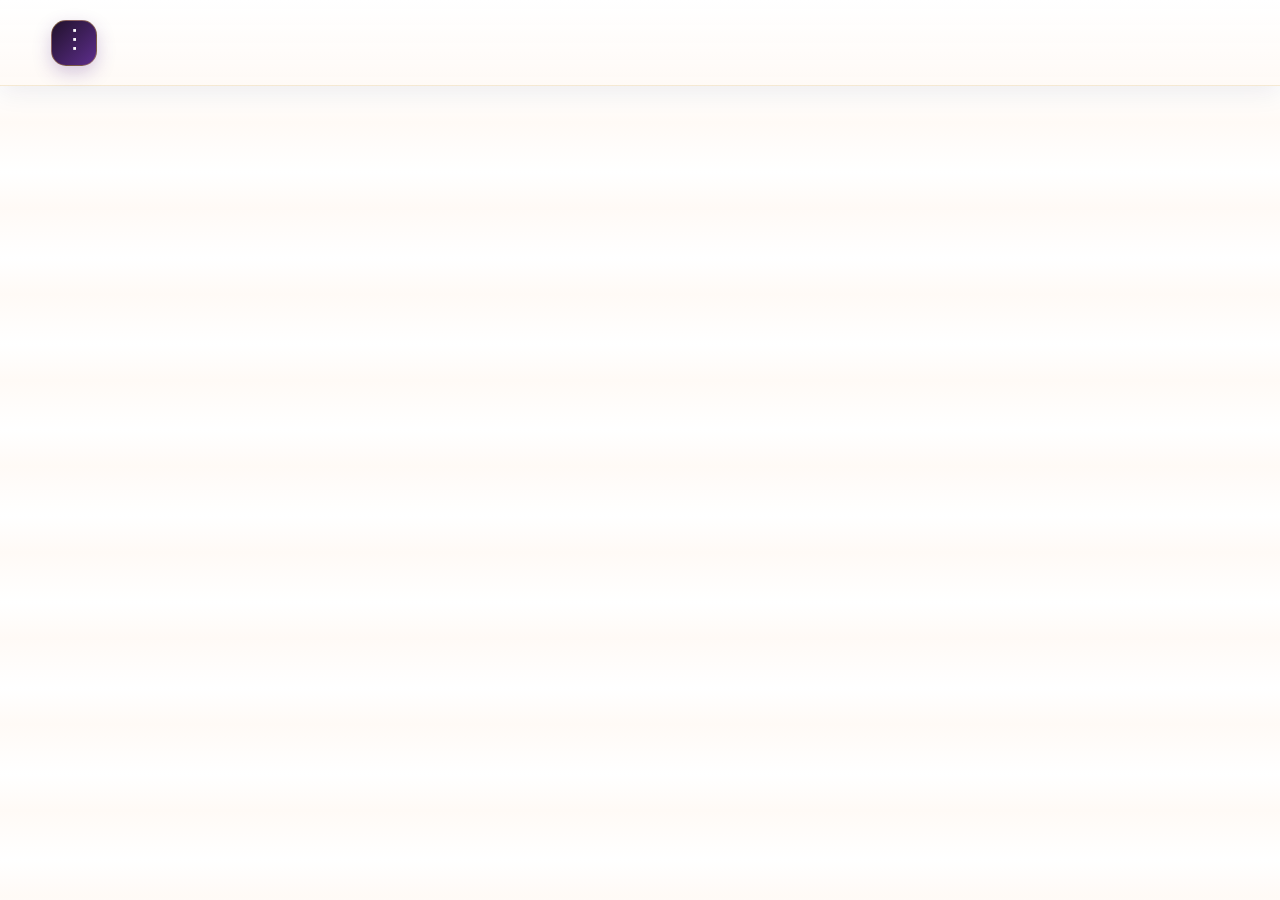
==== index.html @ b5546450 "Revamp index.html with new design and styles Updated index.html with new styles and layout for the f" ====
<!DOCTYPE html>
<html lang="bn">
<head>
<meta charset="UTF-8">
<meta name="viewport" content="width=device-width, initial-scale=1.0">
<title>রঙতুলি — আপনার রুচির রঙে</title>
<style>
*{box-sizing:border-box}
body{margin:0;font-family:Arial,"Noto Sans Bengali",sans-serif;color:#202020;background:#fff}
header{height:82px;display:flex;align-items:center;justify-content:space-between;padding:8px 6%;border-bottom:1px solid #eee;position:sticky;top:0;background:#fff;z-index:10}
.logo{height:68px;width:auto}
nav{display:flex;gap:28px;align-items:center}
nav a{text-decoration:none;color:#222;font-weight:600}
.cart{font-size:28px}
.hero{min-height:430px;display:flex;align-items:center;justify-content:center;text-align:center;padding:45px 6%;position:relative;overflow:hidden;background:linear-gradient(135deg,#fff 50%,#f9f9f9)}
.hero:before,.hero:after{content:"";position:absolute;width:360px;height:80px;border-radius:50%;transform:rotate(-20deg);opacity:.8}
.hero:before{left:-80px;top:80px;background:linear-gradient(90deg,#0c8c87,#174b98,#f07b22,#9b203d)}
.hero:after{right:-80px;bottom:70px;background:linear-gradient(90deg,#0c8c87,#174b98,#f07b22,#9b203d)}
.hero-content{position:relative;z-index:1;max-width:700px}
.hero h1{font-size:clamp(38px,6vw,72px);margin:0 0 12px;font-weight:800}
.hero p{font-size:22px;margin:10px 0 25px}
.btn{border:0;border-radius:30px;padding:14px 30px;font-size:18px;font-weight:bold;cursor:pointer;background:linear-gradient(90deg,#0c8c87,#174b98,#f07b22);color:white}
.section{padding:42px 6%;max-width:1250px;margin:auto}
.section h2{text-align:center;font-size:34px;margin:0 0 28px}
.products{display:grid;grid-template-columns:repeat(auto-fit,minmax(220px,1fr));gap:22px}
.card{border:1px solid #e5e5e5;border-radius:18px;padding:12px;background:#fff;box-shadow:0 5px 18px #0000000b;position:relative;overflow:hidden}.sale-badge{position:absolute;top:18px;left:18px;background:#e53935;color:#fff;padding:7px 12px;border-radius:20px;font-weight:800;font-size:13px;box-shadow:0 3px 8px #0003}.old-price{color:#999;text-decoration:line-through;font-size:15px;margin:0 4px 2px}.discount-price{font-size:21px;font-weight:bold;margin:0 4px 12px;color:#d62828}
.product-img{height:230px;border-radius:12px;background:linear-gradient(135deg,#eee,#ddd);display:flex;align-items:center;justify-content:center;font-size:72px}
.card h3{margin:14px 4px 4px;font-size:19px}
.price{font-size:21px;font-weight:bold;margin:0 4px 12px}
.card .btn{width:100%;padding:11px;font-size:16px}
footer{background:#171717;color:#fff;text-align:center;padding:28px;margin-top:25px}
.modal{display:none;position:fixed;inset:0;background:#0008;z-index:20;align-items:center;justify-content:center;padding:18px}
.modal-box{background:#fff;width:min(480px,100%);border-radius:20px;padding:25px;position:relative}
.close{position:absolute;right:18px;top:10px;font-size:28px;cursor:pointer}
input,textarea,select{width:100%;padding:13px;margin:7px 0 12px;border:1px solid #ddd;border-radius:10px;font-size:16px}
@media(max-width:700px){header{padding:8px 4%}nav{gap:10px;font-size:13px}.hero{min-height:380px}.hero p{font-size:18px}}

.admin-btn{background:#171717;color:#fff;border:0;border-radius:20px;padding:8px 13px;font-size:13px;cursor:pointer;font-weight:700}
.admin-panel{display:none;position:fixed;inset:0;background:#0009;z-index:50;align-items:center;justify-content:center;padding:14px}
.admin-box{background:#fff;width:min(850px,100%);max-height:92vh;overflow:auto;border-radius:22px;padding:22px;position:relative}
.admin-grid{display:grid;grid-template-columns:1fr 1fr;gap:12px}
.admin-products{display:grid;grid-template-columns:repeat(auto-fit,minmax(190px,1fr));gap:12px;margin-top:16px}
.admin-product{border:1px solid #eee;border-radius:14px;padding:10px;background:#fafafa}
.admin-product img{width:100%;height:130px;object-fit:cover;border-radius:10px}
.small-btn{border:0;border-radius:9px;padding:8px 10px;cursor:pointer;font-weight:700;margin:3px}
.edit-btn{background:#e7f1ff}.delete-btn{background:#ffe8e8;color:#b00020}
@media(max-width:700px){.admin-grid{grid-template-columns:1fr}.admin-box{padding:16px}}

.image-viewer{display:none;position:fixed;inset:0;background:rgba(0,0,0,.92);z-index:100;align-items:center;justify-content:center;padding:20px}
.image-viewer.show{display:flex}
.image-viewer img{max-width:96vw;max-height:92vh;width:auto;height:auto;object-fit:contain;border-radius:8px}
.image-viewer-close{position:absolute;right:18px;top:8px;color:#fff;font-size:42px;cursor:pointer;line-height:1}
.product-img img{cursor:zoom-in}
</style>

<style id="fullImageViewerFix">
#fullImageViewerFix{display:none;position:fixed;inset:0;z-index:999999;background:rgba(0,0,0,.94);align-items:center;justify-content:center;padding:12px}
#fullImageViewerFix.open{display:flex}
#fullImageViewerFix img{display:block;max-width:100vw;max-height:100vh;width:auto;height:auto;object-fit:contain;cursor:zoom-out}
#fullImageViewerFix .close{position:absolute;right:14px;top:4px;color:#fff;font-size:44px;line-height:1;cursor:pointer;z-index:2}
</style>

<style id="productGalleryStyles">
.product-img img{cursor:zoom-in}
.product-gallery{display:none;position:fixed;inset:0;z-index:1000000;background:rgba(0,0,0,.96);padding:18px;align-items:center;justify-content:center}
.product-gallery.open{display:flex}
.product-gallery-main{width:min(94vw,1100px);height:82vh;display:flex;align-items:center;justify-content:center}
.product-gallery-main img{max-width:100%;max-height:100%;width:auto;height:auto;object-fit:contain;border-radius:10px}
.product-gallery-close{position:absolute;right:18px;top:4px;color:#fff;font-size:46px;line-height:1;cursor:pointer}
.gallery-arrow{position:absolute;top:50%;transform:translateY(-50%);width:52px;height:52px;border:0;border-radius:50%;background:#ffffffdd;color:#111;font-size:34px;cursor:pointer;z-index:2}
.gallery-prev{left:18px}.gallery-next{right:18px}
.gallery-thumbs{position:absolute;bottom:12px;left:50%;transform:translateX(-50%);display:flex;gap:8px;max-width:94vw;overflow:auto;padding:4px}
.gallery-thumb{width:66px;height:66px;object-fit:cover;border:2px solid #ffffff66;border-radius:8px;cursor:pointer;flex:0 0 auto}
.gallery-thumb.active{border-color:#fff}
.gallery-count{position:absolute;top:16px;left:50%;transform:translateX(-50%);color:#fff;font-size:15px;background:#0008;padding:6px 12px;border-radius:20px}
.admin-image-count{font-size:12px;color:#555;margin:3px 0 7px}
@media(max-width:700px){
  .product-gallery{padding:8px}
  .product-gallery-main{width:100%;height:76vh}
  .gallery-arrow{width:44px;height:44px;font-size:28px}
  .gallery-prev{left:7px}.gallery-next{right:7px}
  .gallery-thumbs{bottom:7px}
  .gallery-thumb{width:54px;height:54px}
}

/* ===== রঙতুলি ফ্যাশন হাউজ — নতুন প্রিমিয়াম লেআউট ===== */
:root{--rt-deep:#21112b;--rt-purple:#5d2e8c;--rt-gold:#d6a84f;--rt-cream:#fffaf2;--rt-pink:#fff0f6}
body{background:linear-gradient(180deg,#fff 0%,#fffaf6 42%,#fff 100%)}
.rt-header{
 height:86px;display:grid;grid-template-columns:58px 98px 1fr 52px;align-items:center;
 padding:10px 4%;position:sticky;top:0;
 background:linear-gradient(180deg,rgba(255,255,255,.98),rgba(255,250,246,.96));
 backdrop-filter:blur(18px);border-bottom:1px solid rgba(214,168,79,.25);
 box-shadow:0 6px 24px rgba(33,17,43,.08);z-index:10
}
.rt-menu-btn{
 width:46px;height:46px;border:1px solid rgba(214,168,79,.45);border-radius:15px;
 background:linear-gradient(135deg,#21112b,#5d2e8c);color:#fff;font-size:27px;
 cursor:pointer;box-shadow:0 7px 18px rgba(93,46,140,.25);transition:.25s
}
.rt-menu-btn:hover{transform:translateY(-2px);box-shadow:0 10px 22px rgba(93,46,140,.35)}
.rt-brand{
 text-align:center;font-size:clamp(21px,3vw,33px);font-weight:950;letter-spacing:.3px;
 background:linear-gradient(90deg,#5d2e8c,#b77b2c,#5d2e8c);-webkit-background-clip:text;
 background-clip:text;color:transparent;position:relative
}
.rt-brand:after{
 content:"";display:block;width:110px;height:3px;margin:6px auto 0;border-radius:99px;
 background:linear-gradient(90deg,transparent,#d6a84f,transparent)
}
.rt-owner{
 display:flex;align-items:center;justify-content:flex-start;gap:3px;font-weight:850;
 color:#21112b;font-size:14px
}
.rt-owner img{
 width:86px;height:86px;padding:3px;object-fit:contain;border-radius:20px;
 border:1px solid rgba(214,168,79,.5);background:linear-gradient(145deg,#fff,#fff7ed);
 box-shadow:0 8px 20px rgba(33,17,43,.14)
}
.rt-menu{display:none;position:fixed;left:16px;top:80px;width:220px;background:#fff;border-radius:18px;padding:10px;box-shadow:0 14px 40px #0002;z-index:30;border:1px solid #eee}
.rt-menu.open{display:block}
.rt-menu a,.rt-menu button{display:block;width:100%;text-align:left;padding:13px 14px;border:0;background:transparent;text-decoration:none;color:#21112b;font-weight:700;border-radius:11px;cursor:pointer}
.rt-menu a:hover,.rt-menu button:hover{background:#fff1f6}
.rt-cart{position:fixed;right:18px;bottom:20px;width:58px;height:58px;border-radius:50%;border:0;background:linear-gradient(135deg,#5d2e8c,#b77b2c);color:#fff;font-size:25px;box-shadow:0 8px 24px #5d2e8c55;z-index:15;cursor:pointer}
.rt-hero{min-height:320px;padding:45px 6% 38px;text-align:center;display:flex;align-items:center;justify-content:center;background:radial-gradient(circle at 20% 20%,#ffe8f1 0 12%,transparent 32%),radial-gradient(circle at 80% 30%,#f1e7ff 0 12%,transparent 34%),linear-gradient(135deg,#fffaf2,#fff)}
.rt-hero h1{margin:0 0 10px;font-size:clamp(34px,7vw,64px);font-weight:900;color:#21112b}
.rt-hero p{font-size:19px;margin:0 auto 22px;color:#5b4b60}
.rt-hero .btn{background:linear-gradient(90deg,#5d2e8c,#b77b2c);box-shadow:0 8px 20px #5d2e8c33}
.rt-highlights{padding:18px 6%;background:linear-gradient(90deg,#21112b,#5d2e8c,#21112b);color:#fff;overflow:hidden}
.rt-highlight-track{display:flex;justify-content:center;gap:34px;flex-wrap:wrap;font-weight:700;font-size:15px}
.rt-highlight-track span{white-space:nowrap}
.rt-section-title{color:#21112b}
.rt-products-wrap{background:linear-gradient(135deg,#fffaf2,#fff0f6 50%,#f6f0ff);border-radius:28px;padding:32px;margin-top:8px}
.rt-products-wrap .products{grid-template-columns:repeat(2,minmax(0,1fr));gap:22px}
.rt-products-wrap .card{border:1px solid #ead8e2;background:rgba(255,255,255,.88);border-radius:18px;box-shadow:0 10px 28px #5d2e8c12}
.rt-products-wrap .product-img{height:280px;background:linear-gradient(135deg,#f7e9f0,#eee3fa)}
.rt-about{background:linear-gradient(135deg,#fffaf2,#fff);border-top:1px solid #f1e5e8;border-bottom:1px solid #f1e5e8}
.rt-about p{max-width:800px;margin:auto!important;line-height:1.9;color:#514650}
.rt-contact{display:grid;grid-template-columns:repeat(3,1fr);gap:14px;max-width:900px;margin:auto}
.rt-contact-card{background:#fff;border:1px solid #eee1e7;border-radius:16px;padding:18px;text-align:center}
.rt-contact-card strong{display:block;color:#21112b;margin-bottom:6px}
.rt-contact-card a{color:#5d2e8c;text-decoration:none;font-weight:700;word-break:break-word}
.rt-footer{background:#21112b!important;padding:30px 6%!important}
@media(max-width:700px){
 .rt-header{height:72px;grid-template-columns:48px 72px 1fr 44px;padding:7px 3%}
 .rt-brand{font-size:20px}
 .rt-owner{font-size:11px;gap:5px}
 .rt-owner img{width:68px;height:68px;padding:2px;border-radius:15px}
 .rt-products-wrap{padding:14px;border-radius:22px}
 .rt-products-wrap .product-img{height:205px}
 .rt-products-wrap .card h3{font-size:15px}
 .rt-products-wrap .price,.rt-products-wrap .discount-price{font-size:17px}
 .rt-products-wrap .card .btn{font-size:13px;padding:9px 5px}
 .rt-contact{grid-template-columns:1fr}
 .rt-highlight-track{justify-content:flex-start;flex-wrap:nowrap;overflow:auto;gap:22px}
}


.rt-search-btn{
 width:44px;height:44px;border:1px solid rgba(214,168,79,.5);border-radius:15px;
 background:linear-gradient(135deg,#fff,#fff7ed);color:#21112b;font-size:22px;
 cursor:pointer;box-shadow:0 7px 18px rgba(33,17,43,.12);transition:.25s
}
.rt-search-btn:hover{transform:translateY(-2px);box-shadow:0 10px 22px rgba(93,46,140,.2)}
.rt-search-box{
 display:none;position:fixed;right:18px;top:94px;width:min(330px,calc(100vw - 36px));
 background:#fff;padding:12px;border-radius:16px;box-shadow:0 14px 40px #0002;
 z-index:25;border:1px solid #eee
}
.rt-search-box.open{display:flex;gap:8px}
.rt-search-box input{flex:1;border:1px solid #ead8e2;border-radius:10px;padding:11px 12px;outline:none}


.rt-products-wrap .card{padding-bottom:10px}
.rt-products-wrap .card h3{font-size:18px;margin:12px 12px 8px}
.rt-products-wrap .card .price,
.rt-products-wrap .card .discount-price{font-size:20px}
.rt-products-wrap .card .btn{font-size:15px;padding:11px 12px}


/* ===== মোবাইল ফ্যাশন শপ স্টাইল — রেফারেন্স ডিজাইন ===== */
@media (max-width:700px){
  body{background:#fff}
  .rt-header{
    height:72px;grid-template-columns:42px 72px 1fr 42px;
    padding:5px 14px;background:#fff;border-bottom:1px solid #eee;
    box-shadow:0 2px 7px rgba(0,0,0,.08)
  }
  .rt-menu-btn{
    width:38px;height:38px;border:0;border-radius:0;background:transparent;
    color:#21112b;font-size:31px;box-shadow:none;line-height:1
  }
  .rt-owner{gap:0}
  .rt-owner img{
    width:70px;height:70px;padding:0;border:0;border-radius:0;
    background:transparent;box-shadow:none
  }
  .rt-brand{
    text-align:left;font-size:18px;white-space:nowrap;overflow:hidden;
    text-overflow:ellipsis;margin-left:0
  }
  .rt-brand:after{display:none}
  .rt-search-btn{
    width:38px;height:38px;border:0;border-radius:0;background:transparent;
    box-shadow:none;font-size:27px
  }

  .rt-hero{display:none}
  .rt-highlights{
    display:block;padding:10px 0;background:linear-gradient(90deg,#21112b,#5d2e8c,#21112b);
    overflow:hidden
  }
  .rt-highlight-track{
    display:flex;justify-content:flex-start;flex-wrap:nowrap;gap:28px;
    overflow:hidden;padding:0 12px;font-size:13px
  }
  .section{padding:10px 4px;max-width:none}
  .section#products{padding-top:8px}
  .rt-section-title{display:none}
  .rt-products-wrap{
    padding:0;background:transparent;border-radius:0;margin:0
  }
  .rt-products-wrap .products{
    grid-template-columns:repeat(2,minmax(0,1fr));gap:14px 8px
  }
  .rt-products-wrap .card{
    padding:0 0 15px;border:0;border-radius:0;
    background:#f5f5f5;box-shadow:none;overflow:hidden
  }
  .rt-products-wrap .product-img{
    height:195px;border-radius:0;background:#eee
  }
  .rt-products-wrap .product-img img{
    border-radius:0!important
  }
  .rt-products-wrap .card h3{
    margin:9px 8px 4px;font-size:15px;line-height:1.25;
    white-space:nowrap;overflow:hidden;text-overflow:ellipsis
  }
  .rt-products-wrap .card .old-price,
  .rt-products-wrap .card .discount-price,
  .rt-products-wrap .card .price{
    display:inline-block;margin:0 0 0 8px;font-size:15px
  }
  .rt-products-wrap .card .old-price{
    margin-left:3px;color:#888;font-size:12px
  }
  .rt-products-wrap .card .btn{display:none}
  .rt-products-wrap .sale-badge{
    top:10px;left:auto;right:8px;padding:7px 11px;
    border-radius:22px;background:#ed1c2e;font-size:12px;
    font-weight:500;box-shadow:none;z-index:2
  }
  .rt-about{
    display:block;padding:22px 16px;background:linear-gradient(135deg,#fffaf2,#fff0f6);
    border-top:1px solid #eee;border-bottom:1px solid #eee
  }
  .rt-about h2,.rt-contact h2{display:block;text-align:center;font-size:21px;margin:0 0 10px}
  .rt-about p{display:block;font-size:14px;line-height:1.75;text-align:center!important}
  .rt-contact{
    display:grid;grid-template-columns:1fr;padding:18px 10px;gap:8px;
    background:#fff
  }
  .rt-contact-card{
    padding:12px;border-radius:12px;font-size:13px
  }
  .rt-footer{
    display:block;padding:18px 10px!important;text-align:center;font-size:12px
  }
  .rt-cart{
    width:62px;height:62px;right:20px;bottom:24px;border-radius:50%;
    background:#ed1c2e;font-size:0;box-shadow:0 6px 18px rgba(0,0,0,.2)
  }
  .rt-cart:after{content:'💬';font-size:28px}
}


@media(max-width:700px){
  .rt-products-wrap .products{width:100%;margin:0}
  .rt-products-wrap .card{min-width:0}
  .rt-products-wrap .product-img img{object-fit:cover}
}


/* ===== রেফারেন্স পিকচার অনুযায়ী নতুন হিরো + কালেকশন হেডিং ===== */
.rt-hero{
 min-height:420px;padding:52px 6% 48px;text-align:center;display:flex;
 align-items:center;justify-content:center;position:relative;overflow:hidden;
 background:radial-gradient(circle at 18% 18%,#ffe9f3 0 13%,transparent 38%),
 radial-gradient(circle at 82% 25%,#efe6ff 0 15%,transparent 40%),
 linear-gradient(135deg,#fffaf2,#fff)
}
.rt-hero h1{
 margin:0 0 16px;font-size:clamp(40px,7vw,72px);font-weight:950;
 color:#21112b;letter-spacing:-1px
}
.rt-hero p{
 font-size:clamp(18px,2.5vw,25px);line-height:1.65;margin:0 auto 28px;
 max-width:850px;color:#5b4b60
}
.rt-hero .btn{
 min-width:220px;padding:16px 34px;border-radius:50px;font-size:22px;
 background:linear-gradient(90deg,#5d2e8c,#b77b2c);box-shadow:0 10px 28px #5d2e8c35
}
.rt-section-title{
 font-size:clamp(27px,4vw,42px)!important;font-weight:950!important;
 position:relative;padding-bottom:12px
}
.rt-section-title:after{
 content:"";display:block;width:115px;height:4px;border-radius:99px;
 margin:10px auto 0;background:linear-gradient(90deg,#5d2e8c,#d6a84f)
}


@media(max-width:700px){
  .rt-hero{
    display:flex;min-height:420px;padding:52px 18px 42px;
    background:radial-gradient(circle at 20% 15%,#ffe9f3 0 15%,transparent 42%),
    radial-gradient(circle at 85% 22%,#efe6ff 0 17%,transparent 43%),
    linear-gradient(135deg,#fffaf2,#fff)
  }
  .rt-hero h1{font-size:42px;line-height:1.18;margin-bottom:18px}
  .rt-hero p{font-size:18px;line-height:1.7;margin-bottom:30px}
  .rt-hero .btn{min-width:190px;padding:14px 26px;font-size:20px}
  .rt-highlights{display:block}
  .rt-section-title{display:block;font-size:27px!important;margin-bottom:18px!important}
  .rt-section-title:after{width:90px;height:3px;margin-top:8px}
}

</style>
</head>
<body>
<header class="rt-header">
  <button class="rt-menu-btn" onclick="toggleRtMenu()" aria-label="মেনু">⋮</button>
  <div class="rt-owner">
    <img src="[data-uri]
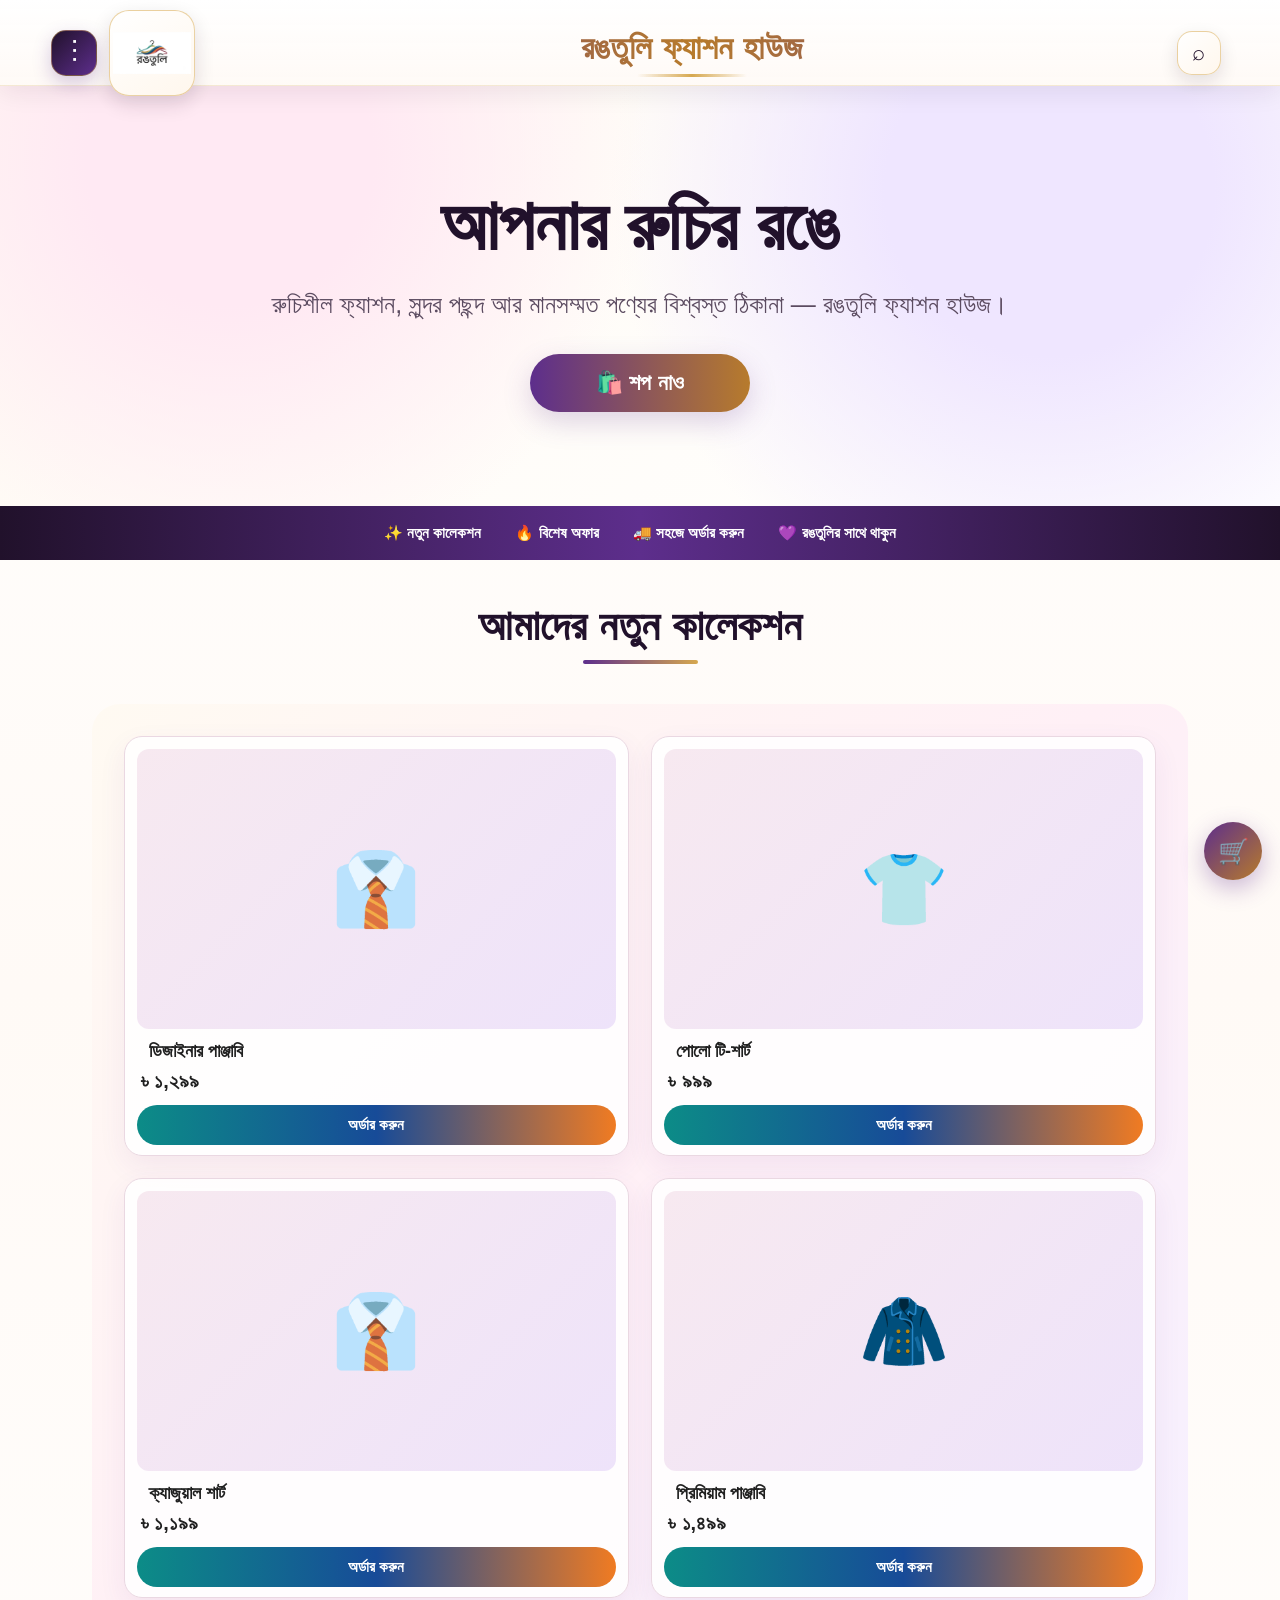
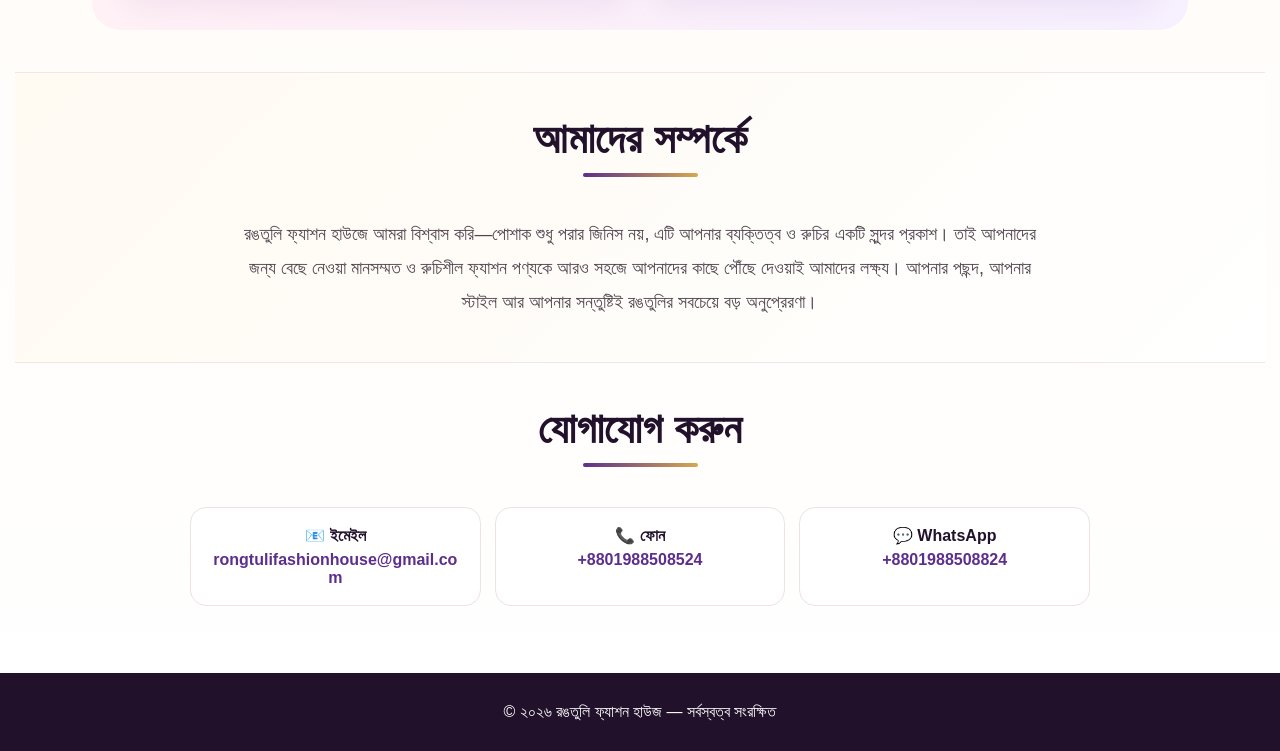
==== commit 1bcdb9fd: "Rename J to index.html" ====
--- a/index.html
+++ b/index.html
@@ -333,4 +333,381 @@
 <header class="rt-header">
   <button class="rt-menu-btn" onclick="toggleRtMenu()" aria-label="মেনু">⋮</button>
   <div class="rt-owner">
-    <img src="[data-uri]
+    <img src="[data-uri]" alt="রঙতুলি লোগো">
+    
+  </div>
+  <div class="rt-brand">রঙতুলি ফ্যাশন হাউজ</div>
+  <button class="rt-search-btn" onclick="toggleRtSearch()" aria-label="খুঁজুন">⌕</button>
+</header>
+
+<div class="rt-search-box" id="rtSearchBox">
+  <input type="search" id="rtSearchInput" placeholder="প্রোডাক্ট খুঁজুন..." oninput="searchProducts(this.value)">
+</div>
+
+<div class="rt-menu" id="rtMenu">
+  <a href="#home" onclick="closeRtMenu()">🏠 হোম</a>
+  <a href="#products" onclick="closeRtMenu()">🛍️ কালেকশন</a>
+  <a href="#about" onclick="closeRtMenu()">💜 আমাদের সম্পর্কে</a>
+  <button onclick="openAdmin();closeRtMenu()">⚙️ অ্যাডমিন প্যানেল</button>
+</div>
+
+<section class="rt-hero" id="home">
+  <div>
+    <h1>আপনার রুচির রঙে</h1>
+    <p>রুচিশীল ফ্যাশন, সুন্দর পছন্দ আর মানসম্মত পণ্যের বিশ্বস্ত ঠিকানা — রঙতুলি ফ্যাশন হাউজ।</p>
+    <button class="btn" onclick="document.getElementById('products').scrollIntoView({behavior:'smooth'})">🛍️ শপ নাও</button>
+  </div>
+</section>
+
+<section class="rt-highlights">
+  <div class="rt-highlight-track">
+    <span>✨ নতুন কালেকশন</span>
+    <span>🔥 বিশেষ অফার</span>
+    <span>🚚 সহজে অর্ডার করুন</span>
+    <span>💜 রঙতুলির সাথে থাকুন</span>
+  </div>
+</section>
+
+<section class="section" id="products">
+  <h2 class="rt-section-title">আমাদের নতুন কালেকশন</h2>
+  <div class="rt-products-wrap">
+    <div class="products" id="productGrid"></div>
+  </div>
+</section>
+
+<section class="section rt-about" id="about">
+  <h2 class="rt-section-title">আমাদের সম্পর্কে</h2>
+  <p style="text-align:center;font-size:18px">
+    রঙতুলি ফ্যাশন হাউজে আমরা বিশ্বাস করি—পোশাক শুধু পরার জিনিস নয়, এটি আপনার ব্যক্তিত্ব ও রুচির একটি সুন্দর প্রকাশ।
+    তাই আপনাদের জন্য বেছে নেওয়া মানসম্মত ও রুচিশীল ফ্যাশন পণ্যকে আরও সহজে আপনাদের কাছে পৌঁছে দেওয়াই আমাদের লক্ষ্য।
+    আপনার পছন্দ, আপনার স্টাইল আর আপনার সন্তুষ্টিই রঙতুলির সবচেয়ে বড় অনুপ্রেরণা।
+  </p>
+</section>
+
+<section class="section" id="contact">
+  <h2 class="rt-section-title">যোগাযোগ করুন</h2>
+  <div class="rt-contact">
+    <div class="rt-contact-card"><strong>📧 ইমেইল</strong><a href="mailto:rongtulifashionhouse@gmail.com">rongtulifashionhouse@gmail.com</a></div>
+    <div class="rt-contact-card"><strong>📞 ফোন</strong><a href="tel:+8801988508524">+8801988508524</a></div>
+    <div class="rt-contact-card"><strong>💬 WhatsApp</strong><a href="https://wa.me/8801988508824" target="_blank">+8801988508824</a></div>
+  </div>
+</section>
+
+<footer class="rt-footer">
+  © ২০২৬ রঙতুলি ফ্যাশন হাউজ — সর্বস্বত্ব সংরক্ষিত
+</footer>
+
+<button class="rt-cart" onclick="document.getElementById('products').scrollIntoView({behavior:'smooth'})" aria-label="অর্ডার">🛒</button>
+
+
+<div class="admin-panel" id="adminPanel">
+  <div class="admin-box">
+    <span class="close" onclick="closeAdmin()">×</span>
+    <h2>⚙️ রঙতুলি অ্যাডমিন প্যানেল</h2>
+    <p style="color:#666">এখান থেকেই আপনি পণ্যের নাম, ছবি, মূল দাম ও ডিসকাউন্ট দাম নিজে পরিবর্তন করতে পারবেন।</p>
+    <form onsubmit="saveProduct(event)">
+      <input type="hidden" id="editId">
+      <div class="admin-grid">
+        <div><label>পণ্যের নাম</label><input id="productName" placeholder="যেমন: নতুন টি-শার্ট" required></div>
+        <div><label>মূল দাম (টাকা)</label><input id="productPrice" type="number" min="0" placeholder="999" required></div>
+        <div><label>ডিসকাউন্ট দাম (টাকা) <span style="color:#d62828">(ঐচ্ছিক)</span></label><input id="discountPrice" type="number" min="0" placeholder="যেমন: 799"><small style="color:#777">ডিসকাউন্ট না থাকলে খালি রাখুন</small></div>
+      </div>
+      <label>পণ্যের ছবি</label>
+      <input id="productImage" type="file" accept="image/*" multiple>
+      <div id="imageHint" style="font-size:13px;color:#777;margin:-5px 0 10px">একসাথে ২–৩টি ছবি নির্বাচন করুন (চাইলে আরও দিতে পারবেন)</div>
+      <button class="btn" type="submit" id="saveBtn">➕ পণ্য যোগ করুন</button>
+      <button class="small-btn" type="button" onclick="resetProductForm()">ফর্ম পরিষ্কার</button>
+    </form>
+    <hr style="border:0;border-top:1px solid #eee;margin:20px 0">
+    <h3>আপনার পণ্যসমূহ</h3>
+    <div class="admin-products" id="adminProducts"></div>
+  </div>
+</div>
+
+<div class="modal" id="orderModal">
+  <div class="modal-box">
+    <span class="close" onclick="closeOrder()">×</span>
+    <h2>অর্ডার করুন</h2>
+    <p id="selectedProduct"></p>
+    <form onsubmit="submitOrder(event)">
+      <input id="name" placeholder="আপনার নাম" required>
+      <input id="phone" placeholder="মোবাইল নম্বর" required>
+      <textarea id="address" placeholder="সম্পূর্ণ ঠিকানা" required></textarea>
+      <select id="size" required><option value="">সাইজ নির্বাচন করুন</option><option>S</option><option>M</option><option>L</option><option>XL</option><option>XXL</option></select>
+      <button class="btn" style="width:100%">অর্ডার নিশ্চিত করুন</button>
+    </form>
+  </div>
+</div>
+
+<script>
+
+
+function toggleRtSearch(){
+  const box=document.getElementById('rtSearchBox');
+  box.classList.toggle('open');
+  if(box.classList.contains('open')) document.getElementById('rtSearchInput').focus();
+}
+function searchProducts(query){
+  const q=(query||'').trim().toLowerCase();
+  document.querySelectorAll('#productGrid .card').forEach(card=>{
+    card.style.display=(!q || card.innerText.toLowerCase().includes(q))?'':'none';
+  });
+}
+
+function toggleRtMenu(){document.getElementById('rtMenu').classList.toggle('open')}
+function closeRtMenu(){document.getElementById('rtMenu').classList.remove('open')}
+document.addEventListener('click',function(e){
+  const menu=document.getElementById('rtMenu');
+  const btn=document.querySelector('.rt-menu-btn');
+  if(menu && menu.classList.contains('open') && !menu.contains(e.target) && !btn.contains(e.target)) closeRtMenu();
+});
+
+let currentProduct="";
+const defaultProducts=[
+ {id:1,name:"ডিজাইনার পাঞ্জাবি",price:1299,emoji:"👔"},
+ {id:2,name:"পোলো টি-শার্ট",price:999,emoji:"👕"},
+ {id:3,name:"ক্যাজুয়াল শার্ট",price:1199,emoji:"👔"},
+ {id:4,name:"প্রিমিয়াম পাঞ্জাবি",price:1499,emoji:"🧥"}
+];
+let products=JSON.parse(localStorage.getItem('rongtuli_products')||'null')||defaultProducts;
+products=products.map(p=>({...p,discountPrice:Number(p.discountPrice)||0}));
+let editingImage='';
+function money(n){return '৳ '+Number(n).toLocaleString('bn-BD');}
+function renderProducts(){
+ const grid=document.getElementById('productGrid');
+ grid.innerHTML=products.map(p=>{
+  const discounted=Number(p.discountPrice)>0 && Number(p.discountPrice)<Number(p.price);
+  const off=discounted?Math.round((1-(Number(p.discountPrice)/Number(p.price)))*100):0;
+  return `<div class="card">${discounted?`<span class="sale-badge">🔥 ${off}% ডিসকাউন্ট</span>`:''}<div class="product-img">${p.image?`<img src="${p.image}" style="width:100%;height:100%;object-fit:cover;border-radius:12px">`:p.emoji||'🛍️'}</div><h3>${p.name}</h3>${discounted?`<p class="old-price">${money(p.price)}</p><p class="discount-price">${money(p.discountPrice)}</p>`:`<p class="price">${money(p.price)}</p>`}<button class="btn" onclick="openOrder('${String(p.name).replace(/'/g,"\'")}')">অর্ডার করুন</button></div>`;
+ }).join('');
+}
+function renderAdmin(){
+ document.getElementById('adminProducts').innerHTML=products.map(p=>{
+  const discounted=Number(p.discountPrice)>0 && Number(p.discountPrice)<Number(p.price);
+  return `<div class="admin-product">${p.image?`<img src="${p.image}">`:`<div class="product-img" style="height:130px;font-size:48px">${p.emoji||'🛍️'}</div>`}<b>${p.name}</b><div>${discounted?`<span style="text-decoration:line-through;color:#999">${money(p.price)}</span> <strong style="color:#d62828">${money(p.discountPrice)}</strong> 🔥`:money(p.price)}</div><button class="small-btn edit-btn" onclick="editProduct(${p.id})">✏️ পরিবর্তন</button><button class="small-btn delete-btn" onclick="deleteProduct(${p.id})">🗑️ মুছুন</button></div>`;
+ }).join('');
+}
+function persist(){localStorage.setItem('rongtuli_products',JSON.stringify(products));renderProducts();renderAdmin();}
+function openAdmin(){document.getElementById('adminPanel').style.display='flex';renderAdmin();}
+function closeAdmin(){document.getElementById('adminPanel').style.display='none';resetProductForm();}
+function saveProduct(e){
+ e.preventDefault();
+ const name=document.getElementById('productName').value.trim();
+ const price=document.getElementById('productPrice').value;
+ const discountPrice=document.getElementById('discountPrice').value;
+ const file=document.getElementById('productImage').files[0];
+ const id=document.getElementById('editId').value;
+ const finish=(image)=>{
+  if(id){const p=products.find(x=>x.id==id);p.name=name;p.price=Number(price);p.discountPrice=Number(discountPrice)||0;if(image)p.image=image;}
+  else products.unshift({id:Date.now(),name,price:Number(price),discountPrice:Number(discountPrice)||0,image:image||'',emoji:'🛍️'});
+  persist();resetProductForm();alert(id?'পণ্যের তথ্য পরিবর্তন হয়েছে ✅':'নতুন পণ্য যোগ হয়েছে ✅');
+ };
+ if(file){const r=new FileReader();r.onload=()=>finish(r.result);r.readAsDataURL(file)}else finish(editingImage);
+}
+function editProduct(id){
+ const p=products.find(x=>x.id==id);document.getElementById('editId').value=p.id;document.getElementById('productName').value=p.name;document.getElementById('productPrice').value=p.price;document.getElementById('discountPrice').value=p.discountPrice||'';editingImage=p.image||'';document.getElementById('saveBtn').innerText='💾 পরিবর্তন সেভ করুন';document.getElementById('imageHint').innerText='ছবি বদলাতে নতুন ছবি নির্বাচন করুন';window.scrollTo(0,0);
+}
+function deleteProduct(id){if(confirm('এই পণ্যটি মুছে ফেলবেন?')){products=products.filter(p=>p.id!=id);persist();}}
+function resetProductForm(){document.getElementById('editId').value='';document.getElementById('productName').value='';document.getElementById('productPrice').value='';document.getElementById('discountPrice').value='';document.getElementById('productImage').value='';editingImage='';document.getElementById('saveBtn').innerText='➕ পণ্য যোগ করুন';document.getElementById('imageHint').innerText='একসাথে ২–৩টি ছবি নির্বাচন করুন (চাইলে আরও দিতে পারবেন)';}
+function openOrder(product){currentProduct=product;document.getElementById('selectedProduct').innerText='পণ্য: '+product;document.getElementById('orderModal').style.display='flex';}
+function closeOrder(){document.getElementById('orderModal').style.display='none'}
+function submitOrder(e){e.preventDefault();alert(`ধন্যবাদ! আপনার অর্ডার গ্রহণ করা হয়েছে.\nপণ্য: ${currentProduct}\n\nএটা এখন ডেমো ওয়েবসাইট।`);closeOrder();}
+renderProducts();
+
+function openImageViewer(src){
+  document.getElementById('fullImage').src = src;
+  document.getElementById('imageViewer').classList.add('show');
+}
+function closeImageViewer(e){
+  if(e && e.target && e.target.id === 'fullImage') return;
+  document.getElementById('imageViewer').classList.remove('show');
+  document.getElementById('fullImage').src = '';
+}
+document.addEventListener('keydown', function(e){
+  if(e.key === 'Escape') closeImageViewer();
+});
+</script>
+
+<div class="image-viewer" id="imageViewer" onclick="closeImageViewer(event)">
+  <span class="image-viewer-close" onclick="closeImageViewer(event)">×</span>
+  <img id="fullImage" src="" alt="পূর্ণ ছবি">
+</div>
+
+
+
+<div class="product-gallery" id="productGallery" aria-hidden="true">
+  <span class="product-gallery-close" onclick="closeProductGallery()">×</span>
+  <button class="gallery-arrow gallery-prev" onclick="galleryPrev(event)">‹</button>
+  <div class="product-gallery-main">
+    <img id="galleryMainImage" src="" alt="পণ্যের পূর্ণ ছবি">
+  </div>
+  <button class="gallery-arrow gallery-next" onclick="galleryNext(event)">›</button>
+  <div class="gallery-count" id="galleryCount"></div>
+  <div class="gallery-thumbs" id="galleryThumbs"></div>
+</div>
+
+<script id="productGalleryV4Script">
+(function(){
+  let galleryImages = [];
+  let galleryIndex = 0;
+
+  function imageList(p){
+    if(Array.isArray(p.images) && p.images.length) return p.images;
+    if(p.image) return [p.image];
+    return [];
+  }
+
+  function openProductGallery(images, index){
+    galleryImages = images || [];
+    galleryIndex = Math.max(0, Math.min(index || 0, galleryImages.length - 1));
+    if(!galleryImages.length) return;
+    document.getElementById('productGallery').classList.add('open');
+    document.getElementById('productGallery').setAttribute('aria-hidden','false');
+    document.body.style.overflow='hidden';
+    renderGallery();
+  }
+
+  function renderGallery(){
+    const main = document.getElementById('galleryMainImage');
+    const thumbs = document.getElementById('galleryThumbs');
+    const count = document.getElementById('galleryCount');
+    main.src = galleryImages[galleryIndex];
+    count.textContent = (galleryIndex + 1) + ' / ' + galleryImages.length;
+    thumbs.innerHTML = galleryImages.map((src,i)=>
+      `<img class="gallery-thumb ${i===galleryIndex?'active':''}" src="${src}" onclick="galleryGo(${i},event)">`
+    ).join('');
+  }
+
+  window.galleryGo = function(i,e){
+    if(e) e.stopPropagation();
+    galleryIndex=i;
+    renderGallery();
+  };
+  window.galleryPrev = function(e){
+    if(e) e.stopPropagation();
+    galleryIndex=(galleryIndex-1+galleryImages.length)%galleryImages.length;
+    renderGallery();
+  };
+  window.galleryNext = function(e){
+    if(e) e.stopPropagation();
+    galleryIndex=(galleryIndex+1)%galleryImages.length;
+    renderGallery();
+  };
+  window.closeProductGallery = function(){
+    document.getElementById('productGallery').classList.remove('open');
+    document.getElementById('productGallery').setAttribute('aria-hidden','true');
+    document.getElementById('galleryMainImage').src='';
+    document.body.style.overflow='';
+  };
+  window.openProductGallery = openProductGallery;
+
+  document.getElementById('productGallery').addEventListener('click', function(e){
+    if(e.target === this) closeProductGallery();
+  });
+  document.addEventListener('keydown', function(e){
+    if(e.key==='Escape') closeProductGallery();
+    if(e.key==='ArrowLeft' && document.getElementById('productGallery').classList.contains('open')) galleryPrev(e);
+    if(e.key==='ArrowRight' && document.getElementById('productGallery').classList.contains('open')) galleryNext(e);
+  });
+
+  function normalizeProducts(){
+    products = products.map(p => ({
+      ...p,
+      discountPrice: Number(p.discountPrice)||0,
+      images: Array.isArray(p.images) && p.images.length ? p.images : (p.image ? [p.image] : [])
+    }));
+  }
+
+  window.renderProducts = function(){
+    const grid=document.getElementById('productGrid');
+    grid.innerHTML=products.map(p=>{
+      const discounted=Number(p.discountPrice)>0 && Number(p.discountPrice)<Number(p.price);
+      const off=discounted?Math.round((1-(Number(p.discountPrice)/Number(p.price)))*100):0;
+      const imgs=imageList(p);
+      const photo=imgs[0];
+      return `<div class="card">${discounted?`<span class="sale-badge">🔥 ${off}% ডিসকাউন্ট</span>`:''}
+        <div class="product-img" ${imgs.length?`onclick="openProductGallery(${JSON.stringify(imgs).replace(/"/g,'&quot;')},0)"`:''}>
+          ${photo?`<img src="${photo}" style="width:100%;height:100%;object-fit:cover;border-radius:12px">`:p.emoji||'🛍️'}
+        </div>
+        <h3>${p.name}</h3>
+        ${discounted?`<p class="old-price">${money(p.price)}</p><p class="discount-price">${money(p.discountPrice)}</p>`:`<p class="price">${money(p.price)}</p>`}
+        <button class="btn" onclick="openOrder('${String(p.name).replace(/'/g,"\\'")}')">অর্ডার করুন</button>
+      </div>`;
+    }).join('');
+  };
+
+  window.renderAdmin = function(){
+    document.getElementById('adminProducts').innerHTML=products.map(p=>{
+      const imgs=imageList(p);
+      const discounted=Number(p.discountPrice)>0 && Number(p.discountPrice)<Number(p.price);
+      return `<div class="admin-product">
+        ${imgs[0]?`<img src="${imgs[0]}">`:`<div class="product-img" style="height:130px;font-size:48px">${p.emoji||'🛍️'}</div>`}
+        ${imgs.length>1?`<div class="admin-image-count">🖼️ ${imgs.length}টি ছবি</div>`:''}
+        <b>${p.name}</b>
+        <div>${discounted?`<span style="text-decoration:line-through;color:#999">${money(p.price)}</span> <strong style="color:#d62828">${money(p.discountPrice)}</strong> 🔥`:money(p.price)}</div>
+        <button class="small-btn edit-btn" onclick="editProduct(${p.id})">✏️ পরিবর্তন</button>
+        <button class="small-btn delete-btn" onclick="deleteProduct(${p.id})">🗑️ মুছুন</button>
+      </div>`;
+    }).join('');
+  };
+
+  window.saveProduct = function(e){
+    e.preventDefault();
+    const name=document.getElementById('productName').value.trim();
+    const price=document.getElementById('productPrice').value;
+    const discountPrice=document.getElementById('discountPrice').value;
+    const files=[...document.getElementById('productImage').files];
+    const id=document.getElementById('editId').value;
+    const finish=(newImages)=>{
+      if(id){
+        const p=products.find(x=>x.id==id);
+        p.name=name;p.price=Number(price);p.discountPrice=Number(discountPrice)||0;
+        if(newImages.length) p.images=newImages;
+      }else{
+        products.unshift({id:Date.now(),name,price:Number(price),discountPrice:Number(discountPrice)||0,images:newImages,emoji:'🛍️'});
+      }
+      normalizeProducts();
+      persist();resetProductForm();
+      alert(id?'পণ্যের তথ্য পরিবর্তন হয়েছে ✅':'নতুন পণ্য যোগ হয়েছে ✅');
+    };
+    if(files.length){
+      const readers=files.map(file=>new Promise(resolve=>{
+        const r=new FileReader();r.onload=()=>resolve(r.result);r.readAsDataURL(file);
+      }));
+      Promise.all(readers).then(finish);
+    }else{
+      const old=products.find(x=>x.id==id);
+      finish(old?imageList(old):[]);
+    }
+  };
+
+  window.editProduct = function(id){
+    const p=products.find(x=>x.id==id);
+    document.getElementById('editId').value=p.id;
+    document.getElementById('productName').value=p.name;
+    document.getElementById('productPrice').value=p.price;
+    document.getElementById('discountPrice').value=p.discountPrice||'';
+    editingImage=imageList(p)[0]||'';
+    document.getElementById('saveBtn').innerText='💾 পরিবর্তন সেভ করুন';
+    document.getElementById('imageHint').innerText='ছবি বদলাতে ২–৩টি নতুন ছবি নির্বাচন করুন';
+    window.scrollTo(0,0);
+  };
+
+  window.resetProductForm = function(){
+    document.getElementById('editId').value='';
+    document.getElementById('productName').value='';
+    document.getElementById('productPrice').value='';
+    document.getElementById('discountPrice').value='';
+    document.getElementById('productImage').value='';
+    editingImage='';
+    document.getElementById('saveBtn').innerText='➕ পণ্য যোগ করুন';
+    document.getElementById('imageHint').innerText='একসাথে ২–৩টি ছবি নির্বাচন করুন (চাইলে আরও দিতে পারবেন)';
+  };
+
+  normalizeProducts();
+  renderProducts();
+  renderAdmin();
+})();
+</script>
+</body>
+</html>
